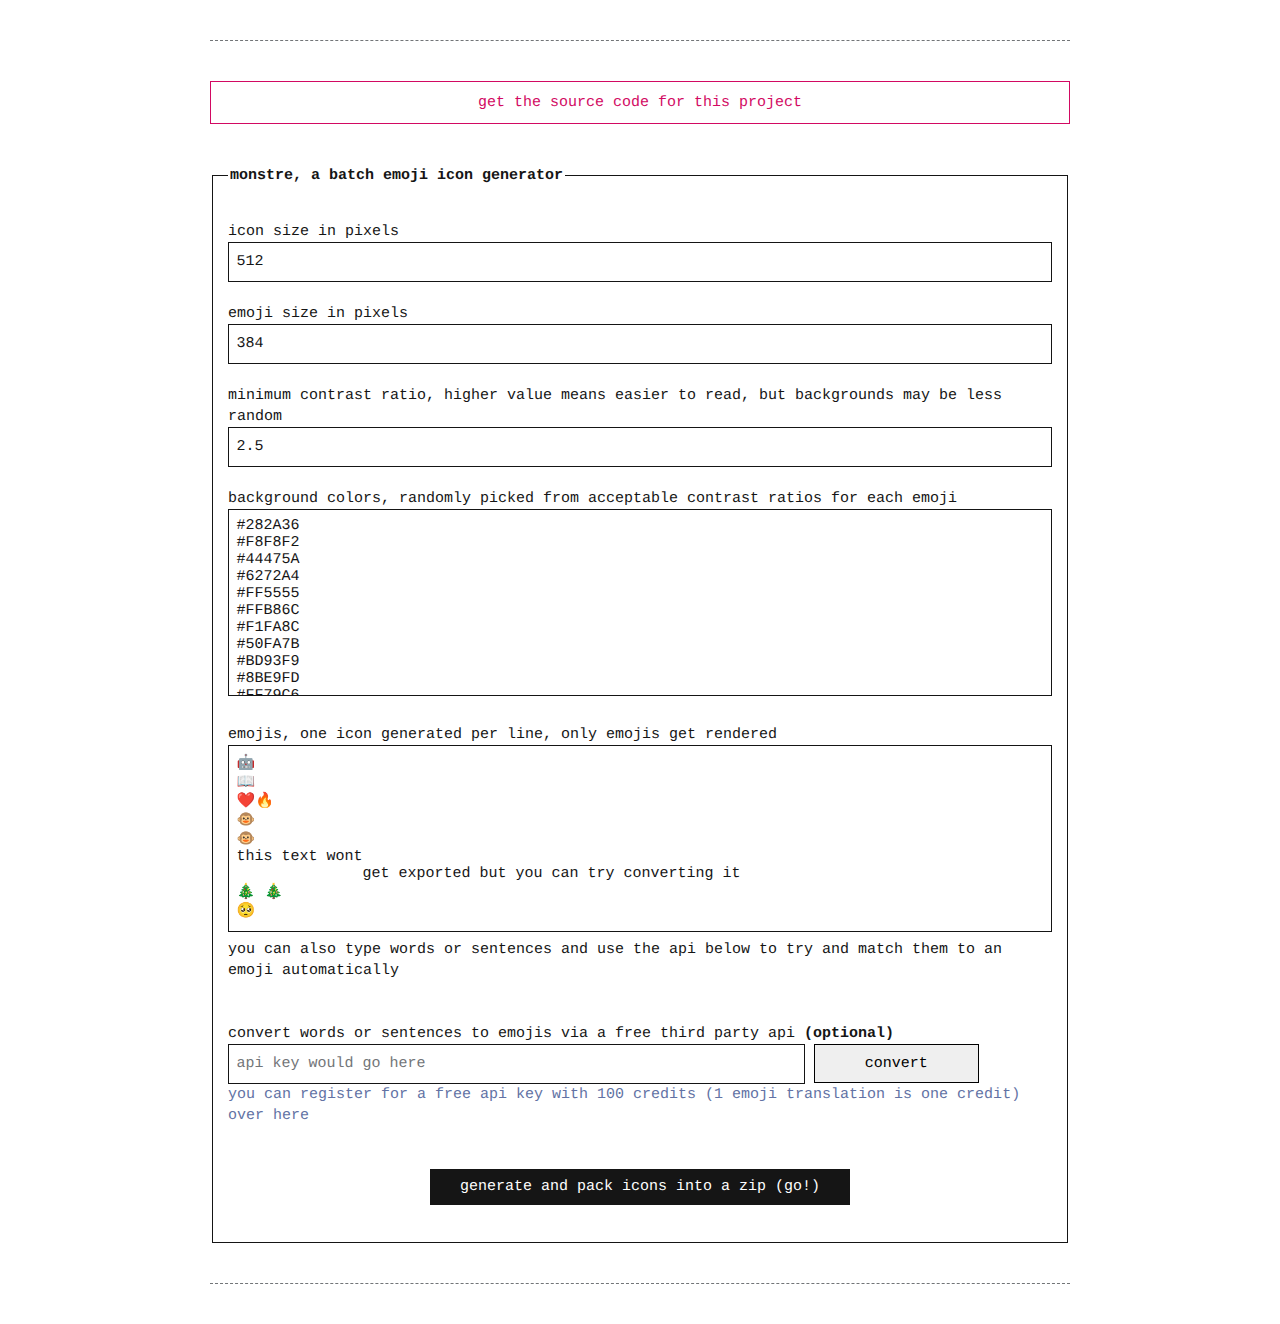
==== public/index.html @ b7580b7b "newlicense" ====
<!DOCTYPE html>
<html lang="en">
  <head>
    <meta charset="UTF-8" />
    <meta
      name="viewport"
      content="width=device-width, user-scalable=no, initial-scale=1.0, maximum-scale=1.0, minimum-scale=1.0"
    />
    <meta http-equiv="X-UA-Compatible" content="ie=edge" />
    <title>monstre</title>
    <meta name="description" content="a batch emoji icon generator" />
    <link rel="icon" type="image/x-icon" href="favicon.ico" />
    <link href="main.css" rel="stylesheet" />
    <style>
      a:hover {
        background-color: transparent !important;
        text-decoration: underline;
      }

      .monstre-convert:focus {
        background-color: #ff5555;
      }
    </style>
  </head>

  <body class="terminal">
    <div class="container">
      <hr />
      <a
        href="https://code.eutychia.org/kay/monstre"
        target="_blank"
        class="btn btn-error btn-ghost btn-block"
        >get the source code for this project</a
      >
      <br />
      <main>
        <form id="form">
          <fieldset>
            <legend>
              <h1>monstre, a batch emoji icon generator</h1>
            </legend>
            <div class="form-group" style="text-align: center; display: none">
              <canvas
                alt="this is used to render the icons and not displayed to the user"
                id="glCanvas"
                width="512"
                height="512"
              ></canvas>
            </div>
            <div class="form-group">
              <label for="icon_size">icon size in pixels</label>
              <input type="text" id="icon_size" placeholder="512" value="512" />
            </div>
            <div class="form-group">
              <label for="emoji_size">emoji size in pixels</label>
              <input
                type="text"
                id="emoji_size"
                placeholder="384"
                value="384"
              />
            </div>
            <div class="form-group">
              <label for="contrast_ratio"
                >minimum contrast ratio, higher value means easier to read, but
                backgrounds may be less random</label
              >
              <input
                type="text"
                id="contrast_ratio"
                placeholder="2.5"
                value="2.5"
              />
            </div>
            <div class="form-group">
              <label for="background_colors"
                >background colors, randomly picked from acceptable contrast
                ratios for each emoji</label
              >
              <textarea
                cols="30"
                id="background_colors"
                name="background_colors"
                rows="10"
              >#282A36&#10;#F8F8F2&#10;#44475A&#10;#6272A4&#10;#FF5555&#10;#FFB86C&#10;#F1FA8C&#10;#50FA7B&#10;#BD93F9&#10;#8BE9FD&#10;#FF79C6</textarea
              >
            </div>
            <div class="form-group">
              <label for="emojis"
                >emojis, one icon generated per line, only emojis get
                rendered</label
              >
              <textarea cols="30" id="emojis" name="emojis" rows="10">🤖&#10;📖&#10;❤️🔥&#10;🐵&#10;🐵&#10;this text wont
              get exported but you can try converting it&#10;🎄 🎄&#10;🥺</textarea
              >
              <p>
                you can also type words or sentences and use the api below to
                try and match them to an emoji automatically
              </p>
            </div>
            <div class="form-group">
              <label for="api_key"
                >convert words or sentences to emojis via a free third party api
                <b>(optional)</b></label
              >
              <div class="same-line">
                <input
                  id="api_key"
                  name="api_key"
                  type="text"
                  value=""
                  placeholder="api key would go here"
                  style="width: 70%"
                />
                <button
                  class="btn monstre-convert"
                  onclick="monstre_convert()"
                  style="width: 20%"
                >
                  convert
                </button>
              </div>
              <p>
                <a
                  style="color: #6272a4 !important"
                  href="https://t3chflicks.org/Login/"
                  target="_blank"
                  >you can register for a free api key with 100 credits (1 emoji
                  translation is one credit) over here</a
                >
              </p>
            </div>
            <div class="form-group" style="text-align: center">
              <button class="btn btn-default" onclick="monstre_save()">
                generate and pack icons into a zip (go!)
              </button>
            </div>
          </fieldset>
        </form>
      </main>
      <hr />
    </div>
    <script src="libs/FileSaver.min.js"></script>
    <script src="libs/jszip.min.js"></script>
    <script src="main.js"></script>
  </body>
</html>
---- public/main.css ----
/* yoinked from terminalcss.xyz */

:root {
  --global-font-size: 15px;
  --global-line-height: 1.4em;
  --global-space: 10px;
  --font-stack: Menlo, Monaco, Lucida Console, Liberation Mono, DejaVu Sans Mono,
    Bitstream Vera Sans Mono, Courier New, monospace, serif;
  --mono-font-stack: Menlo, Monaco, Lucida Console, Liberation Mono,
    DejaVu Sans Mono, Bitstream Vera Sans Mono, Courier New, monospace, serif;
  --background-color: #fff;
  --page-width: 60em;
  --font-color: #151515;
  --invert-font-color: #fff;
  --primary-color: #1a95e0;
  --secondary-color: #727578;
  --error-color: #d20962;
  --progress-bar-background: #727578;
  --progress-bar-fill: #151515;
  --code-bg-color: #e8eff2;
  --input-style: solid;
  --display-h1-decoration: none;
}

* {
  box-sizing: border-box;
  text-rendering: geometricPrecision;
}

::-moz-selection {
  background: var(--primary-color);
  color: var(--invert-font-color);
}

::selection {
  background: var(--primary-color);
  color: var(--invert-font-color);
}

body {
  font-size: var(--global-font-size);
  color: var(--font-color);
  line-height: var(--global-line-height);
  margin: 0;
  font-family: var(--font-stack);
  word-wrap: break-word;
  background-color: var(--background-color);
}

.logo,
h1,
h2,
h3,
h4,
h5,
h6 {
  line-height: var(--global-line-height);
}

a {
  cursor: pointer;
  color: var(--primary-color);
  text-decoration: none;
}

a:hover {
  background-color: var(--primary-color);
  color: var(--invert-font-color);
}

em {
  font-size: var(--global-font-size);
  font-style: italic;
  font-family: var(--font-stack);
  color: var(--font-color);
}

blockquote,
code,
em,
strong {
  line-height: var(--global-line-height);
}

.logo,
blockquote,
code,
footer,
h1,
h2,
h3,
h4,
h5,
h6,
header,
li,
ol,
p,
section,
ul {
  float: none;
  margin: 0;
  padding: 0;
}

.logo,
blockquote,
h1,
ol,
p,
ul {
  margin-top: calc(var(--global-space) * 2);
  margin-bottom: calc(var(--global-space) * 2);
}

.logo,
h1 {
  position: relative;
  display: inline-block;
  display: table-cell;
  padding: calc(var(--global-space) * 2) 0 calc(var(--global-space) * 2);
  margin: 0;
  overflow: hidden;
  font-weight: 600;
}

h1::after {
  content: "====================================================================================================";
  position: absolute;
  bottom: 5px;
  left: 0;
  display: var(--display-h1-decoration);
}

.logo + *,
h1 + * {
  margin-top: 0;
}

h2,
h3,
h4,
h5,
h6 {
  position: relative;
  margin-bottom: var(--global-line-height);
  font-weight: 600;
}

blockquote {
  position: relative;
  padding-left: calc(var(--global-space) * 2);
  padding-left: 2ch;
  overflow: hidden;
}

blockquote::after {
  content: ">\A>\A>\A>\A>\A>\A>\A>\A>\A>\A>\A>\A>\A>\A>\A>\A>\A>\A>\A>\A>\A>\A>\A>\A>\A>\A>\A>\A>\A>\A>\A>\A>\A>\A>\A>\A>\A>\A>\A>\A>\A>\A>\A>\A>\A>\A>\A>\A>\A>\A>\A>\A>\A>\A>\A>\A>\A>\A>\A>\A>\A>\A>\A>\A>\A>\A>\A>\A>\A>\A>\A>\A>\A>\A>\A>\A>\A>\A>\A>\A>\A>\A>\A>\A>\A>\A>\A>\A>\A>\A>\A>\A>\A>\A>\A>\A>\A>\A>\A>";
  white-space: pre;
  position: absolute;
  top: 0;
  left: 0;
  line-height: var(--global-line-height);
  color: #9ca2ab;
}

code {
  font-weight: inherit;
  background-color: var(--code-bg-color);
  font-family: var(--mono-font-stack);
}

code::after,
code::before {
  content: "`";
  display: inline;
}

pre code::after,
pre code::before {
  content: "";
}

pre {
  display: block;
  word-break: break-all;
  word-wrap: break-word;
  color: var(--secondary-color);
  background-color: var(--background-color);
  border: 1px solid var(--secondary-color);
  padding: var(--global-space);
  white-space: pre-wrap;
  white-space: -moz-pre-wrap;
  white-space: -pre-wrap;
  white-space: -o-pre-wrap;
}

pre code {
  overflow-x: scroll;
  padding: 0;
  margin: 0;
  display: inline-block;
  min-width: 100%;
  font-family: var(--mono-font-stack);
}

.terminal .logo,
.terminal blockquote,
.terminal code,
.terminal h1,
.terminal h2,
.terminal h3,
.terminal h4,
.terminal h5,
.terminal h6,
.terminal strong {
  font-size: var(--global-font-size);
  font-style: normal;
  font-family: var(--font-stack);
  color: var(--font-color);
}

.terminal-prompt {
  position: relative;
  white-space: nowrap;
}

.terminal-prompt::before {
  content: "> ";
}

.terminal-prompt::after {
  content: "";
  -webkit-animation: cursor 0.8s infinite;
  animation: cursor 0.8s infinite;
  background: var(--primary-color);
  border-radius: 0;
  display: inline-block;
  height: 1em;
  margin-left: 0.2em;
  width: 3px;
  bottom: -2px;
  position: relative;
}

@-webkit-keyframes cursor {
  0% {
    opacity: 0;
  }

  50% {
    opacity: 1;
  }

  to {
    opacity: 0;
  }
}

@keyframes cursor {
  0% {
    opacity: 0;
  }

  50% {
    opacity: 1;
  }

  to {
    opacity: 0;
  }
}

li,
li > ul > li {
  position: relative;
  display: block;
  padding-left: calc(var(--global-space) * 2);
}

nav > ul > li {
  padding-left: 0;
}

li::after {
  position: absolute;
  top: 0;
  left: 0;
}

ul > li::after {
  content: "-";
}

nav ul > li::after {
  content: "";
}

ol li::before {
  content: counters(item, ".") ". ";
  counter-increment: item;
}

ol ol li::before {
  content: counters(item, ".") " ";
  counter-increment: item;
}

.terminal-menu li::after,
.terminal-menu li::before {
  display: none;
}

ol {
  counter-reset: item;
}

ol li:nth-child(n + 10)::after {
  left: -7px;
}

ol ol {
  margin-top: 0;
  margin-bottom: 0;
}

.terminal-menu {
  width: 100%;
}

.terminal-nav {
  display: flex;
  flex-direction: column;
  align-items: flex-start;
}

ul ul {
  margin-top: 0;
  margin-bottom: 0;
}

.terminal-menu ul {
  list-style-type: none;
  padding: 0 !important;
  display: flex;
  flex-direction: column;
  width: 100%;
  flex-grow: 1;
  font-size: var(--global-font-size);
  margin-top: 0;
}

.terminal-menu li {
  display: flex;
  margin: 0 0 0.5em 0;
  padding: 0;
}

ol.terminal-toc li {
  border-bottom: 1px dotted var(--secondary-color);
  padding: 0;
  margin-bottom: 15px;
}

.terminal-menu li:last-child {
  margin-bottom: 0;
}

ol.terminal-toc li a {
  margin: 4px 4px 4px 0;
  background: var(--background-color);
  position: relative;
  top: 6px;
  text-align: left;
  padding-right: 4px;
}

.terminal-menu li a:not(.btn) {
  text-decoration: none;
  display: block;
  width: 100%;
  border: none;
  color: var(--secondary-color);
}

.terminal-menu li a.active {
  color: var(--font-color);
}

.terminal-menu li a:hover {
  background: 0 0;
  color: inherit;
}

ol.terminal-toc li::before {
  content: counters(item, ".") ". ";
  counter-increment: item;
  position: absolute;
  right: 0;
  background: var(--background-color);
  padding: 4px 0 4px 4px;
  bottom: -8px;
}

ol.terminal-toc li a:hover {
  background: var(--primary-color);
  color: var(--invert-font-color);
}

hr {
  position: relative;
  overflow: hidden;
  margin: calc(var(--global-space) * 4) 0;
  border: 0;
  border-bottom: 1px dashed var(--secondary-color);
}

p {
  margin: 0 0 var(--global-line-height);
  color: var(--global-font-color);
}

.container {
  max-width: var(--page-width);
}

.container,
.container-fluid {
  margin: 0 auto;
  padding: 0 calc(var(--global-space) * 2);
}

img {
  width: 100%;
}

.progress-bar {
  height: 8px;
  background-color: var(--progress-bar-background);
  margin: 12px 0;
}

.progress-bar.progress-bar-show-percent {
  margin-top: 38px;
}

.progress-bar-filled {
  background-color: var(--progress-bar-fill);
  height: 100%;
  transition: width 0.3s ease;
  position: relative;
  width: 0;
}

.progress-bar-filled::before {
  content: "";
  border: 6px solid transparent;
  border-top-color: var(--progress-bar-fill);
  position: absolute;
  top: -12px;
  right: -6px;
}

.progress-bar-filled::after {
  color: var(--progress-bar-fill);
  content: attr(data-filled);
  display: block;
  font-size: 12px;
  white-space: nowrap;
  position: absolute;
  border: 6px solid transparent;
  top: -38px;
  right: 0;
  transform: translateX(50%);
}

.progress-bar-no-arrow > .progress-bar-filled::after,
.progress-bar-no-arrow > .progress-bar-filled::before {
  content: "";
  display: none;
  visibility: hidden;
  opacity: 0;
}

table {
  width: 100%;
  border-collapse: collapse;
  margin: var(--global-line-height) 0;
  color: var(--font-color);
  font-size: var(--global-font-size);
}

table td,
table th {
  vertical-align: top;
  border: 1px solid var(--font-color);
  line-height: var(--global-line-height);
  padding: calc(var(--global-space) / 2);
  font-size: 1em;
}

table thead th {
  font-size: 1em;
}

table tfoot tr th {
  font-weight: 500;
}

table caption {
  font-size: 1em;
  margin: 0 0 1em 0;
}

table tbody td:first-child {
  font-weight: 700;
  color: var(--secondary-color);
}

.form {
  width: 100%;
}

fieldset {
  border: 1px solid var(--font-color);
  padding: 1em;
}

label {
  font-size: 1em;
  color: var(--font-color);
}

input[type="email"],
input[type="number"],
input[type="password"],
input[type="search"],
input[type="text"] {
  border: 1px var(--input-style) var(--font-color);
  width: 100%;
  padding: 0.7em 0.5em;
  font-size: 1em;
  font-family: var(--font-stack);
  -webkit-appearance: none;
  border-radius: 0;
}

input[type="email"]:active,
input[type="email"]:focus,
input[type="number"]:active,
input[type="number"]:focus,
input[type="password"]:active,
input[type="password"]:focus,
input[type="search"]:active,
input[type="search"]:focus,
input[type="text"]:active,
input[type="text"]:focus {
  outline: 0;
  -webkit-appearance: none;
  border: 1px solid var(--font-color);
}

input[type="email"]:not(:placeholder-shown):invalid,
input[type="number"]:not(:placeholder-shown):invalid,
input[type="password"]:not(:placeholder-shown):invalid,
input[type="search"]:not(:placeholder-shown):invalid,
input[type="text"]:not(:placeholder-shown):invalid {
  border-color: var(--error-color);
}

input,
textarea {
  color: var(--font-color);
  background-color: var(--background-color);
}

input::-webkit-input-placeholder,
textarea::-webkit-input-placeholder {
  color: var(--secondary-color) !important;
  opacity: 1;
}

input::-moz-placeholder,
textarea::-moz-placeholder {
  color: var(--secondary-color) !important;
  opacity: 1;
}

input:-ms-input-placeholder,
textarea:-ms-input-placeholder {
  color: var(--secondary-color) !important;
  opacity: 1;
}

input::-ms-input-placeholder,
textarea::-ms-input-placeholder {
  color: var(--secondary-color) !important;
  opacity: 1;
}

input::placeholder,
textarea::placeholder {
  color: var(--secondary-color) !important;
  opacity: 1;
}

textarea {
  height: auto;
  width: 100%;
  resize: none;
  border: 1px var(--input-style) var(--font-color);
  padding: 0.5em;
  font-size: 1em;
  font-family: var(--font-stack);
  -webkit-appearance: none;
  border-radius: 0;
}

textarea:focus {
  outline: 0;
  -webkit-appearance: none;
  border: 1px solid var(--font-color);
}

textarea:not(:placeholder-shown):invalid {
  border-color: var(--error-color);
}

input:-webkit-autofill,
input:-webkit-autofill:focus textarea:-webkit-autofill,
input:-webkit-autofill:hover,
select:-webkit-autofill,
select:-webkit-autofill:focus,
select:-webkit-autofill:hover,
textarea:-webkit-autofill:hover textarea:-webkit-autofill:focus {
  border: 1px solid var(--font-color);
  -webkit-text-fill-color: var(--font-color);
  box-shadow: 0 0 0 1000px var(--invert-font-color) inset;
  -webkit-box-shadow: 0 0 0 1000px var(--invert-font-color) inset;
  transition: background-color 5000s ease-in-out 0s;
}

.form-group {
  margin-bottom: var(--global-line-height);
  overflow: auto;
}

.btn {
  border-style: solid;
  border-width: 1px;
  display: inline-flex;
  align-items: center;
  justify-content: center;
  cursor: pointer;
  outline: 0;
  padding: 0.65em 2em;
  font-size: 1em;
  font-family: inherit;
  -webkit-user-select: none;
  -moz-user-select: none;
  -ms-user-select: none;
  user-select: none;
  position: relative;
  z-index: 1;
}

.btn:active {
  box-shadow: none;
}

.btn.btn-ghost {
  border-color: var(--font-color);
  color: var(--font-color);
  background-color: transparent;
}

.btn.btn-ghost:focus,
.btn.btn-ghost:hover {
  border-color: var(--tertiary-color);
  color: var(--tertiary-color);
  z-index: 2;
}

.btn.btn-ghost:hover {
  background-color: transparent;
}

.btn-block {
  width: 100%;
  display: flex;
}

.btn-default {
  background-color: var(--font-color);
  border-color: var(--invert-font-color);
  color: var(--invert-font-color);
}

.btn-default:focus:not(.btn-ghost),
.btn-default:hover {
  background-color: var(--secondary-color);
  color: var(--invert-font-color);
}

.btn-default.btn-ghost:focus,
.btn-default.btn-ghost:hover {
  border-color: var(--secondary-color);
  color: var(--secondary-color);
  z-index: 2;
}

.btn-error {
  color: var(--invert-font-color);
  background-color: var(--error-color);
  border: 1px solid var(--error-color);
}

.btn-error:focus:not(.btn-ghost),
.btn-error:hover {
  background-color: var(--error-color);
  border-color: var(--error-color);
}

.btn-error.btn-ghost {
  border-color: var(--error-color);
  color: var(--error-color);
}

.btn-error.btn-ghost:focus,
.btn-error.btn-ghost:hover {
  border-color: var(--error-color);
  color: var(--error-color);
  z-index: 2;
}

.btn-primary {
  color: var(--invert-font-color);
  background-color: var(--primary-color);
  border: 1px solid var(--primary-color);
}

.btn-primary:focus:not(.btn-ghost),
.btn-primary:hover {
  background-color: var(--primary-color);
  border-color: var(--primary-color);
}

.btn-primary.btn-ghost {
  border-color: var(--primary-color);
  color: var(--primary-color);
}

.btn-primary.btn-ghost:focus,
.btn-primary.btn-ghost:hover {
  border-color: var(--primary-color);
  color: var(--primary-color);
  z-index: 2;
}

.btn-small {
  padding: 0.5em 1.3em !important;
  font-size: 0.9em !important;
}

.btn-group {
  overflow: auto;
}

.btn-group .btn {
  float: left;
}

.btn-group .btn-ghost:not(:first-child) {
  margin-left: -1px;
}

.terminal-card {
  border: 1px solid var(--secondary-color);
}

.terminal-card > header {
  color: var(--invert-font-color);
  text-align: center;
  background-color: var(--secondary-color);
  padding: 0.5em 0;
}

.terminal-card > div:first-of-type {
  padding: var(--global-space);
}

.terminal-timeline {
  position: relative;
  padding-left: 70px;
}

.terminal-timeline::before {
  content: " ";
  background: var(--secondary-color);
  display: inline-block;
  position: absolute;
  left: 35px;
  width: 2px;
  height: 100%;
  z-index: 400;
}

.terminal-timeline .terminal-card {
  margin-bottom: 25px;
}

.terminal-timeline .terminal-card::before {
  content: " ";
  background: var(--invert-font-color);
  border: 2px solid var(--secondary-color);
  display: inline-block;
  position: absolute;
  margin-top: 25px;
  left: 26px;
  width: 15px;
  height: 15px;
  z-index: 400;
}

.terminal-alert {
  color: var(--font-color);
  padding: 1em;
  border: 1px solid var(--font-color);
  margin-bottom: var(--global-space);
}

.terminal-alert-error {
  color: var(--error-color);
  border-color: var(--error-color);
}

.terminal-alert-primary {
  color: var(--primary-color);
  border-color: var(--primary-color);
}

@media screen and (max-width: 960px) {
  label {
    display: block;
    width: 100%;
  }

  pre::-webkit-scrollbar {
    height: 3px;
  }
}

@media screen and (max-width: 480px) {
  form {
    width: 100%;
  }
}

@media only screen and (min-width: 30em) {
  .terminal-nav {
    flex-direction: row;
    align-items: center;
  }

  .terminal-menu ul {
    flex-direction: row;
    justify-items: flex-end;
    align-items: center;
    justify-content: flex-end;
    margin-top: calc(var(--global-space) * 2);
  }

  .terminal-menu li {
    margin: 0;
    margin-right: 2em;
  }

  .terminal-menu li:last-child {
    margin-right: 0;
  }
}

.terminal-media:not(:last-child) {
  margin-bottom: 1.25rem;
}

.terminal-media-left {
  padding-right: var(--global-space);
}

.terminal-media-left,
.terminal-media-right {
  display: table-cell;
  vertical-align: top;
}

.terminal-media-right {
  padding-left: var(--global-space);
}

.terminal-media-body {
  display: table-cell;
  vertical-align: top;
}

.terminal-media-heading {
  font-size: 1em;
  font-weight: 700;
}

.terminal-media-content {
  margin-top: 0.3rem;
}

.terminal-placeholder {
  background-color: var(--secondary-color);
  text-align: center;
  color: var(--font-color);
  font-size: 1rem;
  border: 1px solid var(--secondary-color);
}

figure > img {
  padding: 0;
}

.terminal-avatarholder {
  width: calc(var(--global-space) * 5);
  height: calc(var(--global-space) * 5);
}

.terminal-avatarholder img {
  padding: 0;
}

figure {
  margin: 0;
}

figure > figcaption {
  color: var(--secondary-color);
  text-align: center;
}

.hljs {
  display: block;
  overflow-x: auto;
  padding: 0.5em;
  background: var(--block-background-color);
  color: var(--font-color);
}

.hljs-comment,
.hljs-quote {
  color: var(--secondary-color);
}

.hljs-variable {
  color: var(--font-color);
}

.hljs-built_in,
.hljs-keyword,
.hljs-name,
.hljs-selector-tag,
.hljs-tag {
  color: var(--primary-color);
}

.hljs-addition,
.hljs-attribute,
.hljs-literal,
.hljs-section,
.hljs-string,
.hljs-template-tag,
.hljs-template-variable,
.hljs-title,
.hljs-type {
  color: var(--secondary-color);
}

.hljs-string {
  color: var(--secondary-color);
}

.hljs-deletion,
.hljs-meta,
.hljs-selector-attr,
.hljs-selector-pseudo {
  color: var(--primary-color);
}

.hljs-doctag {
  color: var(--secondary-color);
}

.hljs-attr {
  color: var(--primary-color);
}

.hljs-bullet,
.hljs-link,
.hljs-symbol {
  color: var(--primary-color);
}

.hljs-emphasis {
  font-style: italic;
}

.hljs-strong {
  font-weight: 700;
}
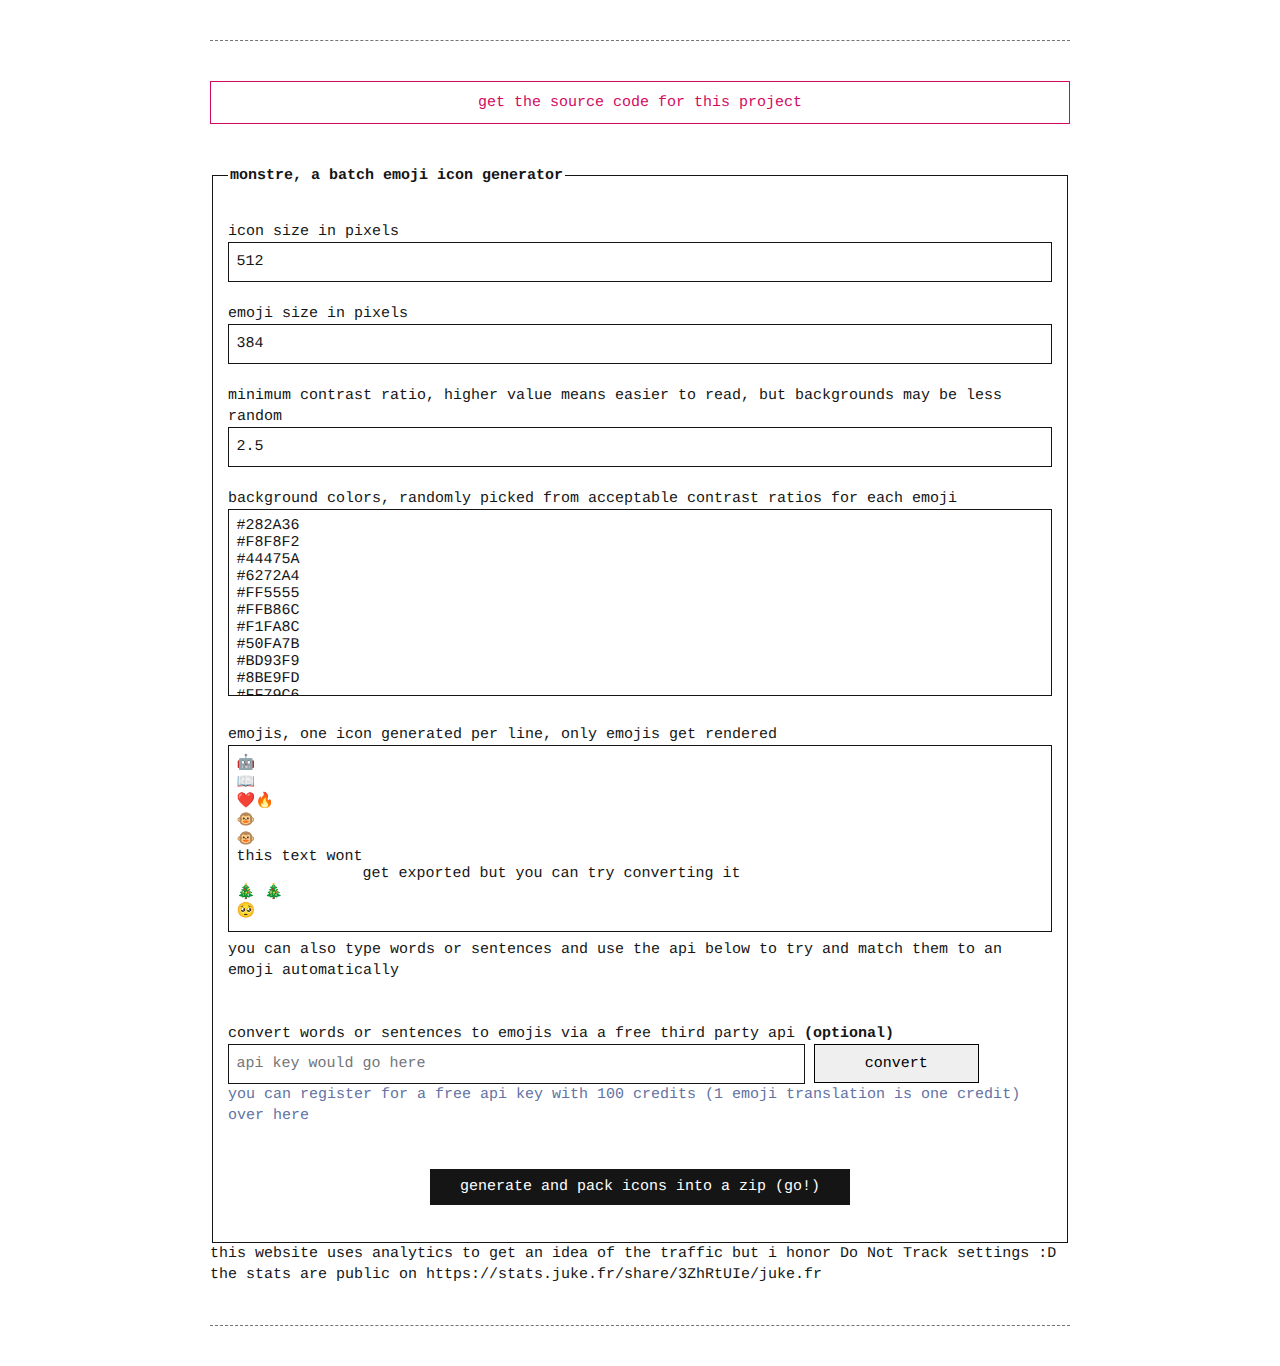
==== commit 24655b50: "umami" ====
--- a/public/index.html
+++ b/public/index.html
@@ -27,7 +27,7 @@
     <div class="container">
       <hr />
       <a
-        href="https://code.eutychia.org/kay/monstre"
+        href="https://code.juke.fr/kay/monstre"
         target="_blank"
         class="btn btn-error btn-ghost btn-block"
         >get the source code for this project</a
@@ -135,13 +135,23 @@
                 generate and pack icons into a zip (go!)
               </button>
             </div>
+
           </fieldset>
         </form>
+                  <p>this website uses analytics to get an idea of the traffic but i honor Do Not Track settings :D the stats are public on https://stats.juke.fr/share/3ZhRtUIe/juke.fr</p>
+
       </main>
       <hr />
     </div>
     <script src="libs/FileSaver.min.js"></script>
     <script src="libs/jszip.min.js"></script>
     <script src="main.js"></script>
+<script
+            async
+            defer
+            src="https://stats.juke.fr/umami.js"
+            data-website-id="d527789c-8332-4b02-906c-9d629eb9e187"
+            data-do-not-track="true"
+          ></script>
   </body>
 </html>
